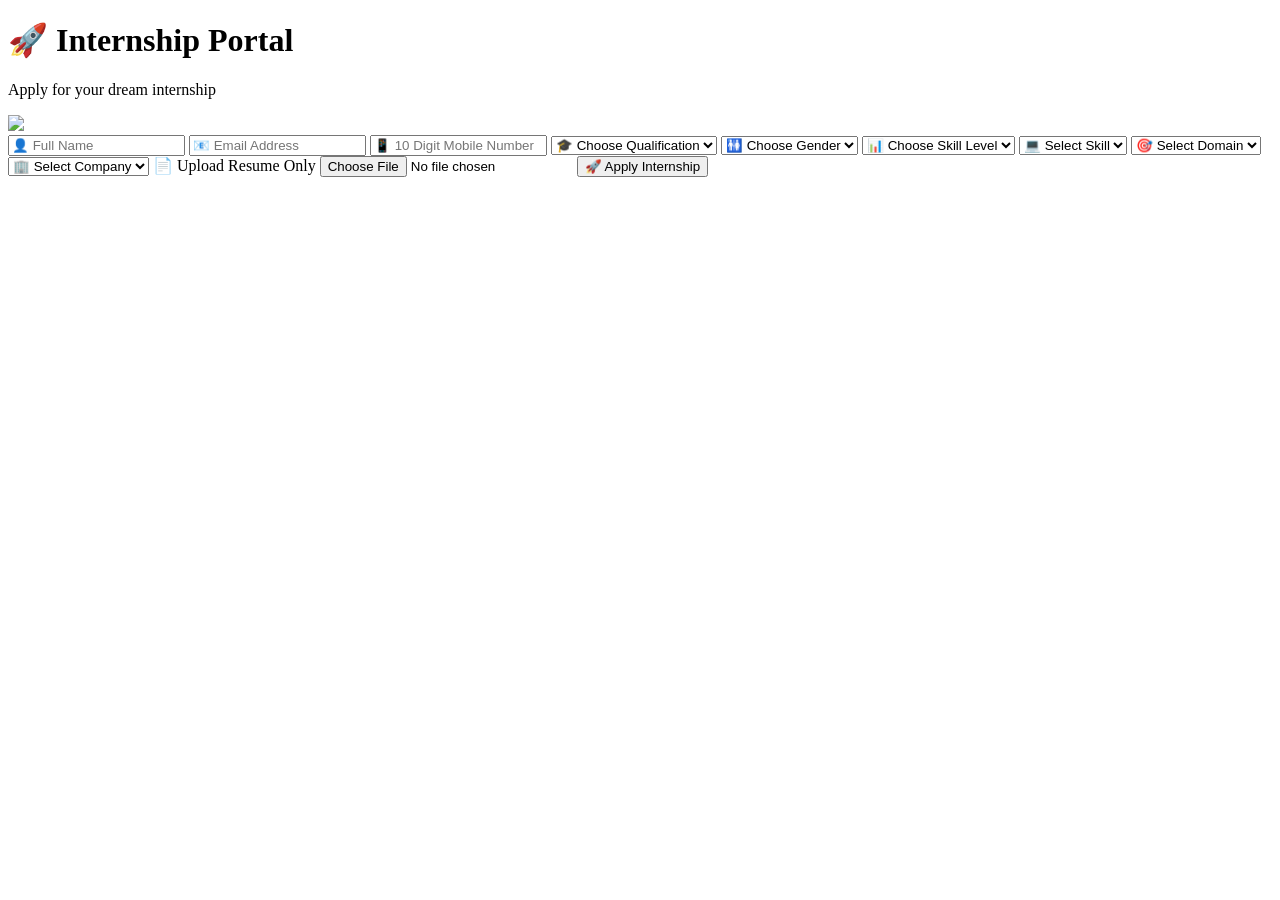
==== templates/index.html @ a137bd85 "Add files via upload" ====
<!DOCTYPE html>
<html lang="en">

<head>

    <meta charset="UTF-8">

    <meta name="viewport"
    content="width=device-width, initial-scale=1.0">

    <title>Internship Portal</title>

    <link rel="stylesheet"
    href="{{ url_for('static', filename='style.css') }}">

</head>

<body>

<div class="main-container">

    <div class="card">

        <div class="left">

            <h1>🚀 Internship Portal</h1>

            <p>Apply for your dream internship</p>

            <img src="https://cdn-icons-png.flaticon.com/512/3135/3135755.png">

        </div>

        <div class="right">

            <form action="/internships"
                  method="POST"
                  enctype="multipart/form-data">

                <input type="text"
                       name="name"
                       placeholder="👤 Full Name"
                       required>

                <input type="email"
                       name="email"
                       placeholder="📧 Email Address"
                       required>

                <input type="text"
                       name="phone"
                       placeholder="📱 10 Digit Mobile Number"
                       pattern="[0-9]{10}"
                       maxlength="10"
                       minlength="10"
                       required>

                <select name="qualification" required>

                    <option value="">
                        🎓 Choose Qualification
                    </option>

                    <option>B.Tech</option>
                    <option>BCA</option>
                    <option>MCA</option>
                    <option>B.Sc</option>
                    <option>M.Tech</option>
                    <option>Diploma</option>

                </select>

                <select name="gender" required>

                    <option value="">
                        🚻 Choose Gender
                    </option>

                    <option>Male</option>
                    <option>Female</option>
                    <option>Other</option>

                </select>

                <select name="skill_level" required>

                    <option value="">
                        📊 Choose Skill Level
                    </option>

                    <option>Beginner</option>
                    <option>Intermediate</option>
                    <option>Advanced</option>

                </select>

                <select name="skill" required>

                    <option value="">
                        💻 Select Skill
                    </option>

                    <option>Python</option>
                    <option>Java</option>
                    <option>C++</option>
                    <option>JavaScript</option>
                    <option>HTML/CSS</option>

                </select>

                <select name="domain" required>

                    <option value="">
                        🎯 Select Domain
                    </option>

                    <option>Frontend</option>
                    <option>Backend</option>
                    <option>AI/ML</option>
                    <option>Data Science</option>
                    <option>Cloud Computing</option>
                    <option>DevOps</option>
                    <option>Full Stack</option>

                </select>

                <select name="company" required>

                    <option value="">
                        🏢 Select Company
                    </option>

                    <option>TCS</option>
                    <option>Infosys</option>
                    <option>Wipro</option>
                    <option>Google</option>
                    <option>Microsoft</option>
                    <option>IBM</option>
                    <option>Amazon</option>
                    <option>Accenture</option>
                    <option>Cognizant</option>
                    <option>Capgemini</option>

                </select>

                <label class="upload-text">

                    📄 Upload Resume Only

                </label>

                <input type="file"
                       name="resume"
                       accept=".pdf,.doc,.docx"
                       required>

                <button type="submit">

                    🚀 Apply Internship

                </button>

            </form>

        </div>

    </div>

</div>

</body>
</html>
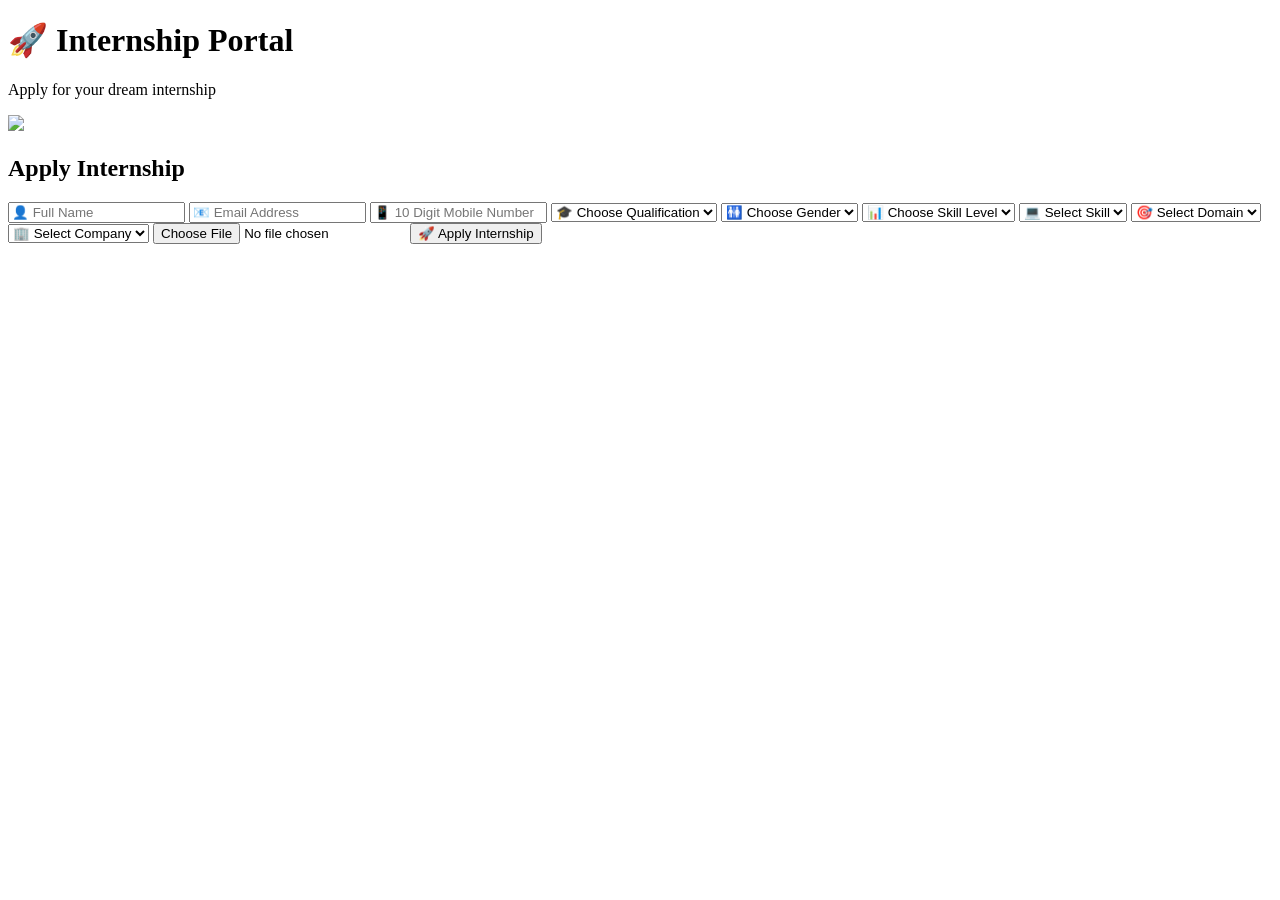
==== commit 6aec8049: "Update index.html" ====
--- a/templates/index.html
+++ b/templates/index.html
@@ -6,167 +6,179 @@
     <meta charset="UTF-8">
 
     <meta name="viewport"
-    content="width=device-width, initial-scale=1.0">
+          content="width=device-width, initial-scale=1.0">
 
     <title>Internship Portal</title>
 
     <link rel="stylesheet"
-    href="{{ url_for('static', filename='style.css') }}">
+          href="{{ url_for('static', filename='style.css') }}">
 
 </head>
 
 <body>
 
-<div class="main-container">
+<div class="container">
 
-    <div class="card">
+    <!-- LEFT PANEL -->
 
-        <div class="left">
+    <div class="left-panel">
 
-            <h1>🚀 Internship Portal</h1>
+        <h1>🚀 Internship Portal</h1>
 
-            <p>Apply for your dream internship</p>
+        <p>
+            Apply for your dream internship
+        </p>
 
-            <img src="https://cdn-icons-png.flaticon.com/512/3135/3135755.png">
+        <img src="https://cdn-icons-png.flaticon.com/512/3135/3135715.png">
 
-        </div>
+    </div>
 
-        <div class="right">
+    <!-- RIGHT PANEL -->
 
-            <form action="/internships"
-                  method="POST"
-                  enctype="multipart/form-data">
+    <div class="right-panel">
 
-                <input type="text"
-                       name="name"
-                       placeholder="👤 Full Name"
-                       required>
+        <h2>Apply Internship</h2>
 
-                <input type="email"
-                       name="email"
-                       placeholder="📧 Email Address"
-                       required>
+        <form action="/internships"
+              method="POST"
+              enctype="multipart/form-data">
 
-                <input type="text"
-                       name="phone"
-                       placeholder="📱 10 Digit Mobile Number"
-                       pattern="[0-9]{10}"
-                       maxlength="10"
-                       minlength="10"
-                       required>
+            <input type="text"
+                   name="name"
+                   placeholder="👤 Full Name"
+                   required>
 
-                <select name="qualification" required>
+            <input type="email"
+                   name="email"
+                   placeholder="📧 Email Address"
+                   required>
 
-                    <option value="">
-                        🎓 Choose Qualification
-                    </option>
+            <input type="text"
+                   name="phone"
+                   placeholder="📱 10 Digit Mobile Number"
+                   pattern="[0-9]{10}"
+                   maxlength="10"
+                   minlength="10"
+                   required>
 
-                    <option>B.Tech</option>
-                    <option>BCA</option>
-                    <option>MCA</option>
-                    <option>B.Sc</option>
-                    <option>M.Tech</option>
-                    <option>Diploma</option>
+            <!-- Qualification -->
 
-                </select>
+            <select name="qualification" required>
 
-                <select name="gender" required>
+                <option value="">
+                    🎓 Choose Qualification
+                </option>
 
-                    <option value="">
-                        🚻 Choose Gender
-                    </option>
+                <option>B.Tech</option>
+                <option>BCA</option>
+                <option>MCA</option>
+                <option>B.Sc</option>
+                <option>M.Tech</option>
+                <option>Diploma</option>
 
-                    <option>Male</option>
-                    <option>Female</option>
-                    <option>Other</option>
+            </select>
 
-                </select>
+            <!-- Gender -->
 
-                <select name="skill_level" required>
+            <select name="gender" required>
 
-                    <option value="">
-                        📊 Choose Skill Level
-                    </option>
+                <option value="">
+                    🚻 Choose Gender
+                </option>
 
-                    <option>Beginner</option>
-                    <option>Intermediate</option>
-                    <option>Advanced</option>
+                <option>Male</option>
+                <option>Female</option>
+                <option>Other</option>
 
-                </select>
+            </select>
 
-                <select name="skill" required>
+            <!-- Skill Level -->
 
-                    <option value="">
-                        💻 Select Skill
-                    </option>
+            <select name="skill_level" required>
 
-                    <option>Python</option>
-                    <option>Java</option>
-                    <option>C++</option>
-                    <option>JavaScript</option>
-                    <option>HTML/CSS</option>
+                <option value="">
+                    📊 Choose Skill Level
+                </option>
 
-                </select>
+                <option>Beginner</option>
+                <option>Intermediate</option>
+                <option>Advanced</option>
 
-                <select name="domain" required>
+            </select>
 
-                    <option value="">
-                        🎯 Select Domain
-                    </option>
+            <!-- Skill -->
 
-                    <option>Frontend</option>
-                    <option>Backend</option>
-                    <option>AI/ML</option>
-                    <option>Data Science</option>
-                    <option>Cloud Computing</option>
-                    <option>DevOps</option>
-                    <option>Full Stack</option>
+            <select name="skill" required>
 
-                </select>
+                <option value="">
+                    💻 Select Skill
+                </option>
 
-                <select name="company" required>
+                <option>Python</option>
+                <option>Java</option>
+                <option>C++</option>
+                <option>JavaScript</option>
+                <option>HTML/CSS</option>
 
-                    <option value="">
-                        🏢 Select Company
-                    </option>
+            </select>
 
-                    <option>TCS</option>
-                    <option>Infosys</option>
-                    <option>Wipro</option>
-                    <option>Google</option>
-                    <option>Microsoft</option>
-                    <option>IBM</option>
-                    <option>Amazon</option>
-                    <option>Accenture</option>
-                    <option>Cognizant</option>
-                    <option>Capgemini</option>
+            <!-- Domain -->
 
-                </select>
+            <select name="domain" required>
 
-                <label class="upload-text">
+                <option value="">
+                    🎯 Select Domain
+                </option>
 
-                    📄 Upload Resume Only
+                <option>Frontend</option>
+                <option>Backend</option>
+                <option>AI/ML</option>
+                <option>Data Science</option>
+                <option>Cloud Computing</option>
+                <option>DevOps</option>
+                <option>Full Stack</option>
 
-                </label>
+            </select>
 
-                <input type="file"
-                       name="resume"
-                       accept=".pdf,.doc,.docx"
-                       required>
+            <!-- Company -->
 
-                <button type="submit">
+            <select name="company" required>
 
-                    🚀 Apply Internship
+                <option value="">
+                    🏢 Select Company
+                </option>
 
-                </button>
+                <option>TCS</option>
+                <option>Infosys</option>
+                <option>Wipro</option>
+                <option>Google</option>
+                <option>Microsoft</option>
+                <option>IBM</option>
+                <option>Amazon</option>
+                <option>Accenture</option>
+                <option>Cognizant</option>
+                <option>Capgemini</option>
 
-            </form>
+            </select>
 
-        </div>
+            <!-- Resume Upload -->
+
+            <input type="file"
+                   name="resume"
+                   accept=".pdf,.doc,.docx"
+                   required>
+
+            <button type="submit">
+
+                🚀 Apply Internship
+
+            </button>
+
+        </form>
 
     </div>
 
 </div>
 
 </body>
-</html>+</html>
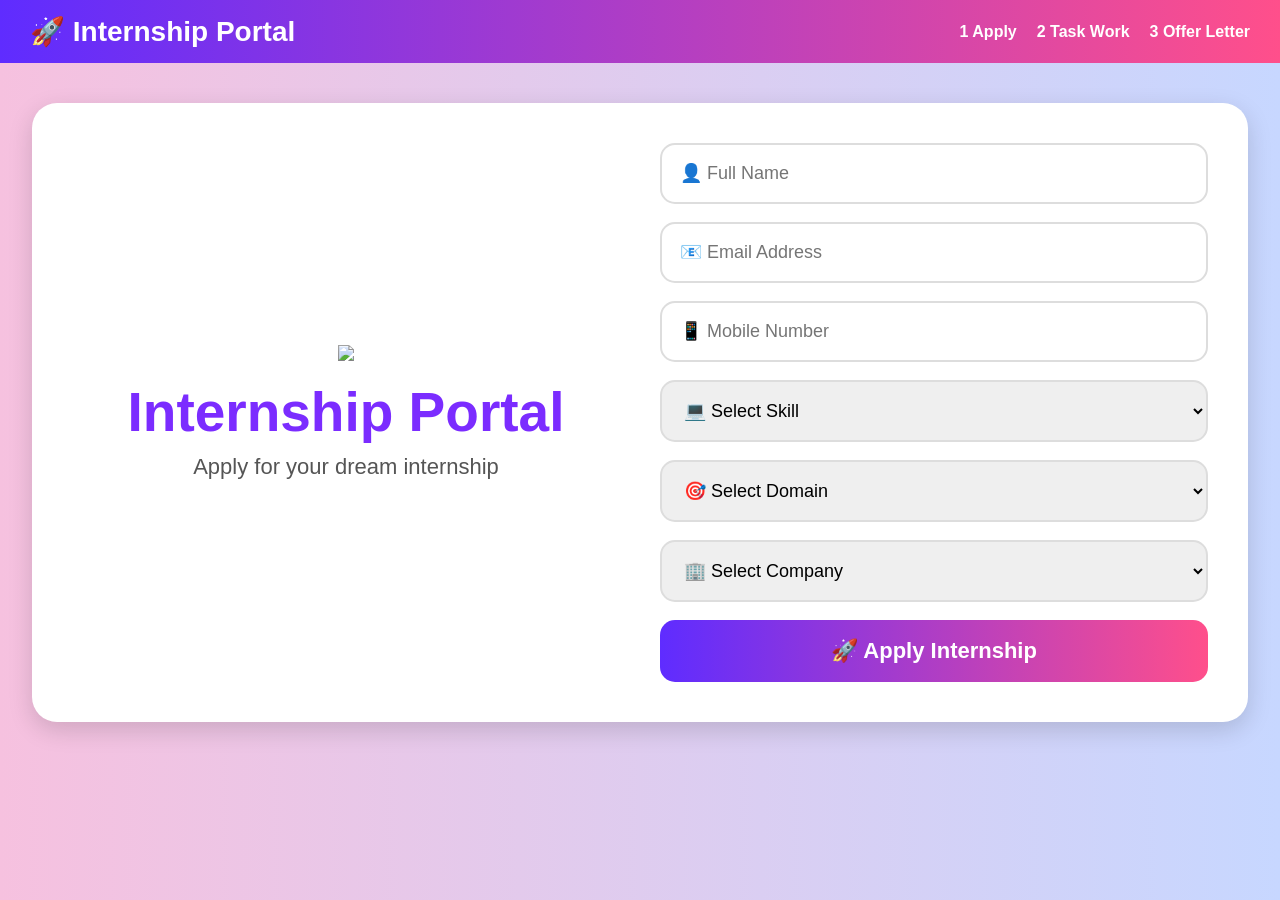
==== commit 6dc7b13d: "Update index.html" ====
--- a/templates/index.html
+++ b/templates/index.html
@@ -1,178 +1,375 @@
 <!DOCTYPE html>
 <html lang="en">
-
 <head>
-
-    <meta charset="UTF-8">
-
-    <meta name="viewport"
-          content="width=device-width, initial-scale=1.0">
-
-    <title>Internship Portal</title>
-
-    <link rel="stylesheet"
-          href="{{ url_for('static', filename='style.css') }}">
-
+<meta charset="UTF-8" />
+<meta name="viewport" content="width=device-width, initial-scale=1.0"/>
+<title>Internship Portal</title>
+
+<link rel="stylesheet" href="https://cdnjs.cloudflare.com/ajax/libs/font-awesome/6.5.1/css/all.min.css"/>
+
+<style>
+
+*{
+    margin:0;
+    padding:0;
+    box-sizing:border-box;
+    font-family:Arial, sans-serif;
+}
+
+body{
+    background:linear-gradient(to right,#f6c1df,#c7d7ff);
+    min-height:100vh;
+}
+
+/* NAVBAR */
+
+.navbar{
+    width:100%;
+    padding:15px 30px;
+    background:linear-gradient(to right,#5f2cff,#ff4f8b);
+    display:flex;
+    justify-content:space-between;
+    align-items:center;
+    color:white;
+    flex-wrap:wrap;
+}
+
+.logo{
+    font-size:28px;
+    font-weight:bold;
+}
+
+.nav-links{
+    display:flex;
+    gap:20px;
+    flex-wrap:wrap;
+}
+
+.nav-links a{
+    color:white;
+    text-decoration:none;
+    font-weight:bold;
+}
+
+/* MAIN CONTAINER */
+
+.container{
+    width:95%;
+    max-width:1300px;
+    margin:40px auto;
+    background:white;
+    border-radius:25px;
+    padding:40px;
+    display:flex;
+    gap:40px;
+    align-items:center;
+    justify-content:center;
+    box-shadow:0 8px 25px rgba(0,0,0,0.15);
+    flex-wrap:wrap;
+}
+
+/* LEFT SIDE */
+
+.left{
+    flex:1;
+    min-width:300px;
+    text-align:center;
+}
+
+.left img{
+    width:100%;
+    max-width:450px;
+}
+
+.left h1{
+    font-size:55px;
+    color:#7b2cff;
+    margin-top:15px;
+}
+
+.left p{
+    margin-top:10px;
+    font-size:22px;
+    color:#555;
+}
+
+/* RIGHT FORM */
+
+.right{
+    flex:1;
+    min-width:320px;
+}
+
+form{
+    display:flex;
+    flex-direction:column;
+    gap:18px;
+}
+
+.input-box{
+    width:100%;
+}
+
+.input-box input,
+.input-box select{
+    width:100%;
+    padding:18px;
+    border-radius:15px;
+    border:2px solid #ddd;
+    font-size:18px;
+    outline:none;
+}
+
+.input-box input:focus,
+.input-box select:focus{
+    border-color:#7b2cff;
+}
+
+.btn{
+    width:100%;
+    padding:18px;
+    border:none;
+    border-radius:15px;
+    background:linear-gradient(to right,#5f2cff,#ff4f8b);
+    color:white;
+    font-size:22px;
+    font-weight:bold;
+    cursor:pointer;
+    transition:0.3s;
+}
+
+.btn:hover{
+    transform:scale(1.02);
+}
+
+/* SUCCESS PAGE */
+
+.success-box{
+    width:90%;
+    max-width:700px;
+    margin:60px auto;
+    background:white;
+    border-radius:25px;
+    padding:40px;
+    text-align:center;
+    box-shadow:0 8px 25px rgba(0,0,0,0.15);
+}
+
+.success-box h1{
+    color:#7b2cff;
+    margin-bottom:20px;
+    font-size:45px;
+}
+
+.success-box p{
+    font-size:20px;
+    margin:10px 0;
+}
+
+.task-btn{
+    margin-top:25px;
+}
+
+/* TASK PAGE */
+
+.task-box{
+    width:90%;
+    max-width:700px;
+    margin:60px auto;
+    background:white;
+    border-radius:25px;
+    padding:40px;
+    box-shadow:0 8px 25px rgba(0,0,0,0.15);
+}
+
+.task-box h1{
+    color:#7b2cff;
+    margin-bottom:15px;
+    text-align:center;
+    font-size:42px;
+}
+
+.task-box ul{
+    margin:20px 0;
+    padding-left:25px;
+}
+
+.task-box ul li{
+    font-size:20px;
+    margin-bottom:10px;
+}
+
+.upload-box{
+    margin-top:25px;
+}
+
+/* OFFER LETTER */
+
+.offer-container{
+    width:95%;
+    max-width:1000px;
+    margin:40px auto;
+    background:white;
+    border:8px solid #6fd34f;
+    border-radius:25px;
+    padding:50px;
+    position:relative;
+    box-shadow:0 8px 25px rgba(0,0,0,0.15);
+}
+
+.offer-container h1{
+    text-align:center;
+    font-size:60px;
+    margin-bottom:40px;
+}
+
+.offer-grid{
+    display:grid;
+    grid-template-columns:repeat(3,1fr);
+    gap:30px;
+    margin-bottom:40px;
+}
+
+.offer-item h3{
+    color:gray;
+    margin-bottom:10px;
+    font-size:24px;
+}
+
+.offer-item p{
+    font-size:28px;
+    font-weight:bold;
+}
+
+.offer-text{
+    font-size:24px;
+    line-height:1.7;
+    margin-top:30px;
+}
+
+.offer-footer{
+    margin-top:60px;
+    font-size:24px;
+    font-weight:bold;
+}
+
+.download-btn{
+    margin-top:35px;
+}
+
+/* MOBILE */
+
+@media(max-width:900px){
+
+    .container{
+        flex-direction:column;
+        padding:25px;
+    }
+
+    .left h1{
+        font-size:40px;
+    }
+
+    .left p{
+        font-size:18px;
+    }
+
+    .offer-grid{
+        grid-template-columns:1fr;
+    }
+
+    .offer-container{
+        padding:25px;
+    }
+
+    .offer-container h1{
+        font-size:38px;
+    }
+
+    .offer-item p{
+        font-size:22px;
+    }
+
+    .offer-text{
+        font-size:19px;
+    }
+
+}
+
+</style>
 </head>
 
 <body>
 
+<!-- NAVBAR -->
+
+<div class="navbar">
+    <div class="logo">🚀 Internship Portal</div>
+
+    <div class="nav-links">
+        <a href="#">1 Apply</a>
+        <a href="#">2 Task Work</a>
+        <a href="#">3 Offer Letter</a>
+    </div>
+</div>
+
+<!-- HOME PAGE -->
+
 <div class="container">
 
-    <!-- LEFT PANEL -->
-
-    <div class="left-panel">
-
-        <h1>🚀 Internship Portal</h1>
-
-        <p>
-            Apply for your dream internship
-        </p>
-
-        <img src="https://cdn-icons-png.flaticon.com/512/3135/3135715.png">
-
+    <div class="left">
+        <img src="https://cdn-icons-png.flaticon.com/512/3135/3135755.png">
+        <h1>Internship Portal</h1>
+        <p>Apply for your dream internship</p>
     </div>
 
-    <!-- RIGHT PANEL -->
-
-    <div class="right-panel">
-
-        <h2>Apply Internship</h2>
-
-        <form action="/internships"
-              method="POST"
-              enctype="multipart/form-data">
-
-            <input type="text"
-                   name="name"
-                   placeholder="👤 Full Name"
-                   required>
-
-            <input type="email"
-                   name="email"
-                   placeholder="📧 Email Address"
-                   required>
-
-            <input type="text"
-                   name="phone"
-                   placeholder="📱 10 Digit Mobile Number"
-                   pattern="[0-9]{10}"
-                   maxlength="10"
-                   minlength="10"
-                   required>
-
-            <!-- Qualification -->
-
-            <select name="qualification" required>
-
-                <option value="">
-                    🎓 Choose Qualification
-                </option>
-
-                <option>B.Tech</option>
-                <option>BCA</option>
-                <option>MCA</option>
-                <option>B.Sc</option>
-                <option>M.Tech</option>
-                <option>Diploma</option>
-
-            </select>
-
-            <!-- Gender -->
-
-            <select name="gender" required>
-
-                <option value="">
-                    🚻 Choose Gender
-                </option>
-
-                <option>Male</option>
-                <option>Female</option>
-                <option>Other</option>
-
-            </select>
-
-            <!-- Skill Level -->
-
-            <select name="skill_level" required>
-
-                <option value="">
-                    📊 Choose Skill Level
-                </option>
-
-                <option>Beginner</option>
-                <option>Intermediate</option>
-                <option>Advanced</option>
-
-            </select>
-
-            <!-- Skill -->
-
-            <select name="skill" required>
-
-                <option value="">
-                    💻 Select Skill
-                </option>
-
-                <option>Python</option>
-                <option>Java</option>
-                <option>C++</option>
-                <option>JavaScript</option>
-                <option>HTML/CSS</option>
-
-            </select>
-
-            <!-- Domain -->
-
-            <select name="domain" required>
-
-                <option value="">
-                    🎯 Select Domain
-                </option>
-
-                <option>Frontend</option>
-                <option>Backend</option>
-                <option>AI/ML</option>
-                <option>Data Science</option>
-                <option>Cloud Computing</option>
-                <option>DevOps</option>
-                <option>Full Stack</option>
-
-            </select>
-
-            <!-- Company -->
-
-            <select name="company" required>
-
-                <option value="">
-                    🏢 Select Company
-                </option>
-
-                <option>TCS</option>
-                <option>Infosys</option>
-                <option>Wipro</option>
-                <option>Google</option>
-                <option>Microsoft</option>
-                <option>IBM</option>
-                <option>Amazon</option>
-                <option>Accenture</option>
-                <option>Cognizant</option>
-                <option>Capgemini</option>
-
-            </select>
-
-            <!-- Resume Upload -->
-
-            <input type="file"
-                   name="resume"
-                   accept=".pdf,.doc,.docx"
-                   required>
-
-            <button type="submit">
-
-                🚀 Apply Internship
-
-            </button>
+    <div class="right">
+
+        <form action="/internships" method="POST">
+
+            <div class="input-box">
+                <input type="text" name="name" placeholder="👤 Full Name" required>
+            </div>
+
+            <div class="input-box">
+                <input type="email" name="email" placeholder="📧 Email Address" required>
+            </div>
+
+            <div class="input-box">
+                <input type="text" name="contact" placeholder="📱 Mobile Number" required>
+            </div>
+
+            <div class="input-box">
+                <select name="skill" required>
+                    <option value="">💻 Select Skill</option>
+                    <option>Python</option>
+                    <option>Java</option>
+                    <option>Web Development</option>
+                    <option>Machine Learning</option>
+                </select>
+            </div>
+
+            <div class="input-box">
+                <select name="domain" required>
+                    <option value="">🎯 Select Domain</option>
+                    <option>AI/ML</option>
+                    <option>Data Science</option>
+                    <option>Web Development</option>
+                    <option>Cyber Security</option>
+                </select>
+            </div>
+
+            <div class="input-box">
+                <select name="company" required>
+                    <option value="">🏢 Select Company</option>
+                    <option>TCS</option>
+                    <option>Infosys</option>
+                    <option>Wipro</option>
+                    <option>Amazon</option>
+                </select>
+            </div>
+
+            <button class="btn">🚀 Apply Internship</button>
 
         </form>
 
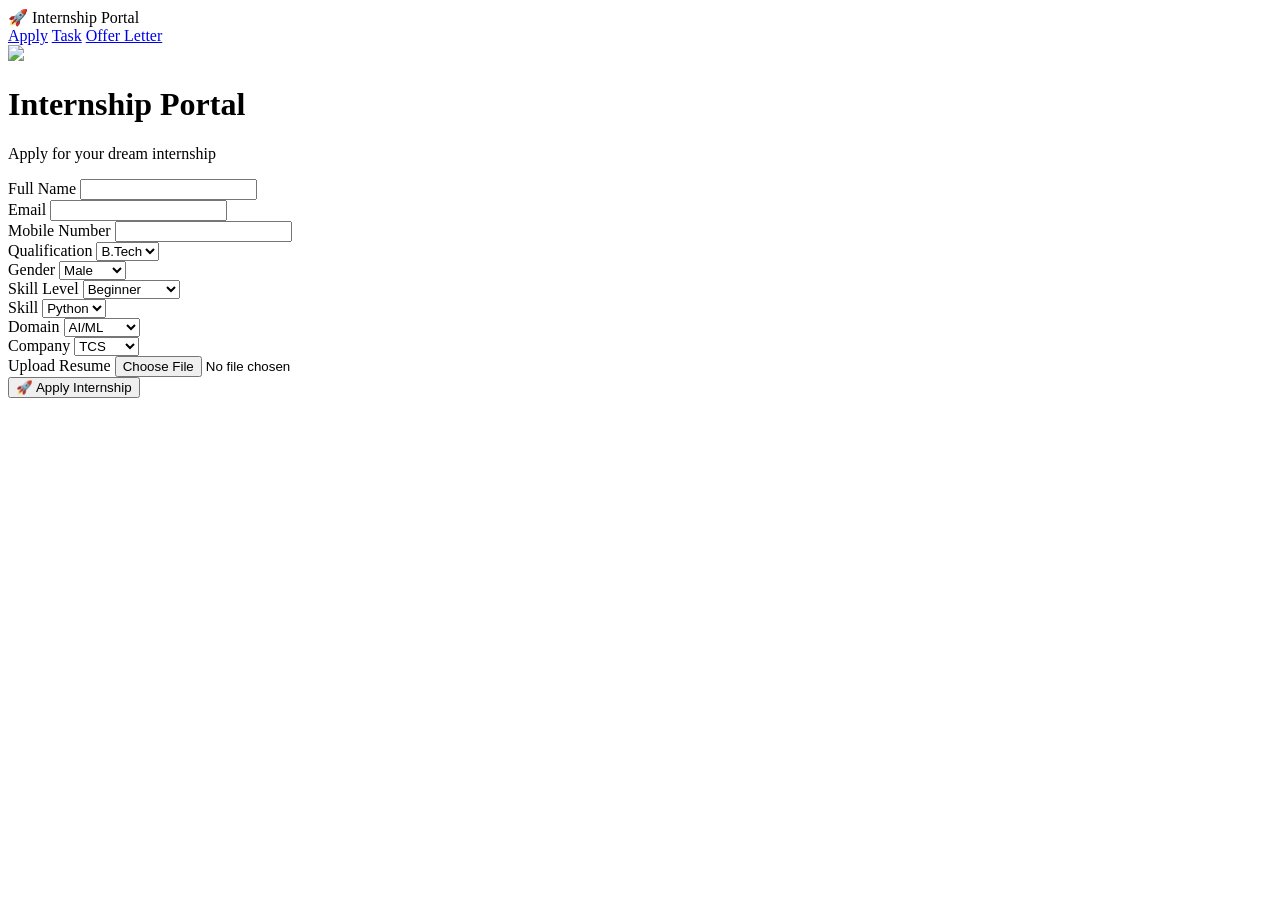
==== commit cf903a1c: "Update index.html" ====
--- a/templates/index.html
+++ b/templates/index.html
@@ -1,377 +1,189 @@
 <!DOCTYPE html>
-<html lang="en">
+<html>
 <head>
-<meta charset="UTF-8" />
-<meta name="viewport" content="width=device-width, initial-scale=1.0"/>
-<title>Internship Portal</title>
 
-<link rel="stylesheet" href="https://cdnjs.cloudflare.com/ajax/libs/font-awesome/6.5.1/css/all.min.css"/>
+    <title>Internship Portal</title>
 
-<style>
+    <meta name="viewport"
+    content="width=device-width, initial-scale=1.0">
 
-*{
-    margin:0;
-    padding:0;
-    box-sizing:border-box;
-    font-family:Arial, sans-serif;
-}
+    <link rel="stylesheet"
+    href="{{ url_for('static', filename='style.css') }}">
 
-body{
-    background:linear-gradient(to right,#f6c1df,#c7d7ff);
-    min-height:100vh;
-}
-
-/* NAVBAR */
-
-.navbar{
-    width:100%;
-    padding:15px 30px;
-    background:linear-gradient(to right,#5f2cff,#ff4f8b);
-    display:flex;
-    justify-content:space-between;
-    align-items:center;
-    color:white;
-    flex-wrap:wrap;
-}
-
-.logo{
-    font-size:28px;
-    font-weight:bold;
-}
-
-.nav-links{
-    display:flex;
-    gap:20px;
-    flex-wrap:wrap;
-}
-
-.nav-links a{
-    color:white;
-    text-decoration:none;
-    font-weight:bold;
-}
-
-/* MAIN CONTAINER */
-
-.container{
-    width:95%;
-    max-width:1300px;
-    margin:40px auto;
-    background:white;
-    border-radius:25px;
-    padding:40px;
-    display:flex;
-    gap:40px;
-    align-items:center;
-    justify-content:center;
-    box-shadow:0 8px 25px rgba(0,0,0,0.15);
-    flex-wrap:wrap;
-}
-
-/* LEFT SIDE */
-
-.left{
-    flex:1;
-    min-width:300px;
-    text-align:center;
-}
-
-.left img{
-    width:100%;
-    max-width:450px;
-}
-
-.left h1{
-    font-size:55px;
-    color:#7b2cff;
-    margin-top:15px;
-}
-
-.left p{
-    margin-top:10px;
-    font-size:22px;
-    color:#555;
-}
-
-/* RIGHT FORM */
-
-.right{
-    flex:1;
-    min-width:320px;
-}
-
-form{
-    display:flex;
-    flex-direction:column;
-    gap:18px;
-}
-
-.input-box{
-    width:100%;
-}
-
-.input-box input,
-.input-box select{
-    width:100%;
-    padding:18px;
-    border-radius:15px;
-    border:2px solid #ddd;
-    font-size:18px;
-    outline:none;
-}
-
-.input-box input:focus,
-.input-box select:focus{
-    border-color:#7b2cff;
-}
-
-.btn{
-    width:100%;
-    padding:18px;
-    border:none;
-    border-radius:15px;
-    background:linear-gradient(to right,#5f2cff,#ff4f8b);
-    color:white;
-    font-size:22px;
-    font-weight:bold;
-    cursor:pointer;
-    transition:0.3s;
-}
-
-.btn:hover{
-    transform:scale(1.02);
-}
-
-/* SUCCESS PAGE */
-
-.success-box{
-    width:90%;
-    max-width:700px;
-    margin:60px auto;
-    background:white;
-    border-radius:25px;
-    padding:40px;
-    text-align:center;
-    box-shadow:0 8px 25px rgba(0,0,0,0.15);
-}
-
-.success-box h1{
-    color:#7b2cff;
-    margin-bottom:20px;
-    font-size:45px;
-}
-
-.success-box p{
-    font-size:20px;
-    margin:10px 0;
-}
-
-.task-btn{
-    margin-top:25px;
-}
-
-/* TASK PAGE */
-
-.task-box{
-    width:90%;
-    max-width:700px;
-    margin:60px auto;
-    background:white;
-    border-radius:25px;
-    padding:40px;
-    box-shadow:0 8px 25px rgba(0,0,0,0.15);
-}
-
-.task-box h1{
-    color:#7b2cff;
-    margin-bottom:15px;
-    text-align:center;
-    font-size:42px;
-}
-
-.task-box ul{
-    margin:20px 0;
-    padding-left:25px;
-}
-
-.task-box ul li{
-    font-size:20px;
-    margin-bottom:10px;
-}
-
-.upload-box{
-    margin-top:25px;
-}
-
-/* OFFER LETTER */
-
-.offer-container{
-    width:95%;
-    max-width:1000px;
-    margin:40px auto;
-    background:white;
-    border:8px solid #6fd34f;
-    border-radius:25px;
-    padding:50px;
-    position:relative;
-    box-shadow:0 8px 25px rgba(0,0,0,0.15);
-}
-
-.offer-container h1{
-    text-align:center;
-    font-size:60px;
-    margin-bottom:40px;
-}
-
-.offer-grid{
-    display:grid;
-    grid-template-columns:repeat(3,1fr);
-    gap:30px;
-    margin-bottom:40px;
-}
-
-.offer-item h3{
-    color:gray;
-    margin-bottom:10px;
-    font-size:24px;
-}
-
-.offer-item p{
-    font-size:28px;
-    font-weight:bold;
-}
-
-.offer-text{
-    font-size:24px;
-    line-height:1.7;
-    margin-top:30px;
-}
-
-.offer-footer{
-    margin-top:60px;
-    font-size:24px;
-    font-weight:bold;
-}
-
-.download-btn{
-    margin-top:35px;
-}
-
-/* MOBILE */
-
-@media(max-width:900px){
-
-    .container{
-        flex-direction:column;
-        padding:25px;
-    }
-
-    .left h1{
-        font-size:40px;
-    }
-
-    .left p{
-        font-size:18px;
-    }
-
-    .offer-grid{
-        grid-template-columns:1fr;
-    }
-
-    .offer-container{
-        padding:25px;
-    }
-
-    .offer-container h1{
-        font-size:38px;
-    }
-
-    .offer-item p{
-        font-size:22px;
-    }
-
-    .offer-text{
-        font-size:19px;
-    }
-
-}
-
-</style>
 </head>
 
 <body>
 
-<!-- NAVBAR -->
+<div class="navbar">
 
-<div class="navbar">
-    <div class="logo">🚀 Internship Portal</div>
+    <div class="logo">
+        🚀 Internship Portal
+    </div>
 
     <div class="nav-links">
-        <a href="#">1 Apply</a>
-        <a href="#">2 Task Work</a>
-        <a href="#">3 Offer Letter</a>
+
+        <a href="#">Apply</a>
+        <a href="#">Task</a>
+        <a href="#">Offer Letter</a>
+
     </div>
+
 </div>
 
-<!-- HOME PAGE -->
+<div class="main-container">
 
-<div class="container">
+    <div class="form-container">
 
-    <div class="left">
-        <img src="https://cdn-icons-png.flaticon.com/512/3135/3135755.png">
-        <h1>Internship Portal</h1>
-        <p>Apply for your dream internship</p>
-    </div>
+        <div class="left-panel">
 
-    <div class="right">
+            <img src="https://cdn-icons-png.flaticon.com/512/3135/3135755.png">
 
-        <form action="/internships" method="POST">
+            <h1>Internship Portal</h1>
 
-            <div class="input-box">
-                <input type="text" name="name" placeholder="👤 Full Name" required>
-            </div>
+            <p>
+                Apply for your dream internship
+            </p>
 
-            <div class="input-box">
-                <input type="email" name="email" placeholder="📧 Email Address" required>
-            </div>
+        </div>
 
-            <div class="input-box">
-                <input type="text" name="contact" placeholder="📱 Mobile Number" required>
-            </div>
+        <div class="right-panel">
 
-            <div class="input-box">
-                <select name="skill" required>
-                    <option value="">💻 Select Skill</option>
-                    <option>Python</option>
-                    <option>Java</option>
-                    <option>Web Development</option>
-                    <option>Machine Learning</option>
-                </select>
-            </div>
+            <form action="/internships"
+            method="POST">
 
-            <div class="input-box">
-                <select name="domain" required>
-                    <option value="">🎯 Select Domain</option>
-                    <option>AI/ML</option>
-                    <option>Data Science</option>
-                    <option>Web Development</option>
-                    <option>Cyber Security</option>
-                </select>
-            </div>
+                <div class="form-group">
 
-            <div class="input-box">
-                <select name="company" required>
-                    <option value="">🏢 Select Company</option>
-                    <option>TCS</option>
-                    <option>Infosys</option>
-                    <option>Wipro</option>
-                    <option>Amazon</option>
-                </select>
-            </div>
+                    <label>Full Name</label>
 
-            <button class="btn">🚀 Apply Internship</button>
+                    <input type="text"
+                    name="name"
+                    required>
 
-        </form>
+                </div>
+
+                <div class="form-group">
+
+                    <label>Email</label>
+
+                    <input type="email"
+                    name="email"
+                    required>
+
+                </div>
+
+                <div class="form-group">
+
+                    <label>Mobile Number</label>
+
+                    <input type="text"
+                    name="phone"
+                    pattern="[0-9]{10}"
+                    required>
+
+                </div>
+
+                <div class="form-group">
+
+                    <label>Qualification</label>
+
+                    <select name="qualification">
+
+                        <option>B.Tech</option>
+                        <option>BCA</option>
+                        <option>MCA</option>
+                        <option>B.Sc</option>
+
+                    </select>
+
+                </div>
+
+                <div class="form-group">
+
+                    <label>Gender</label>
+
+                    <select name="gender">
+
+                        <option>Male</option>
+                        <option>Female</option>
+
+                    </select>
+
+                </div>
+
+                <div class="form-group">
+
+                    <label>Skill Level</label>
+
+                    <select name="skill_level">
+
+                        <option>Beginner</option>
+                        <option>Intermediate</option>
+                        <option>Advanced</option>
+
+                    </select>
+
+                </div>
+
+                <div class="form-group">
+
+                    <label>Skill</label>
+
+                    <select name="skill">
+
+                        <option>Python</option>
+                        <option>Java</option>
+                        <option>C++</option>
+
+                    </select>
+
+                </div>
+
+                <div class="form-group">
+
+                    <label>Domain</label>
+
+                    <select name="domain">
+
+                        <option>AI/ML</option>
+                        <option>Frontend</option>
+                        <option>Backend</option>
+
+                    </select>
+
+                </div>
+
+                <div class="form-group">
+
+                    <label>Company</label>
+
+                    <select name="company">
+
+                        <option>TCS</option>
+                        <option>Infosys</option>
+                        <option>Wipro</option>
+
+                    </select>
+
+                </div>
+
+                <div class="form-group">
+
+                    <label>Upload Resume</label>
+
+                    <input type="file"
+                    required>
+
+                </div>
+
+                <button class="submit-btn">
+
+                    🚀 Apply Internship
+
+                </button>
+
+            </form>
+
+        </div>
 
     </div>
 
